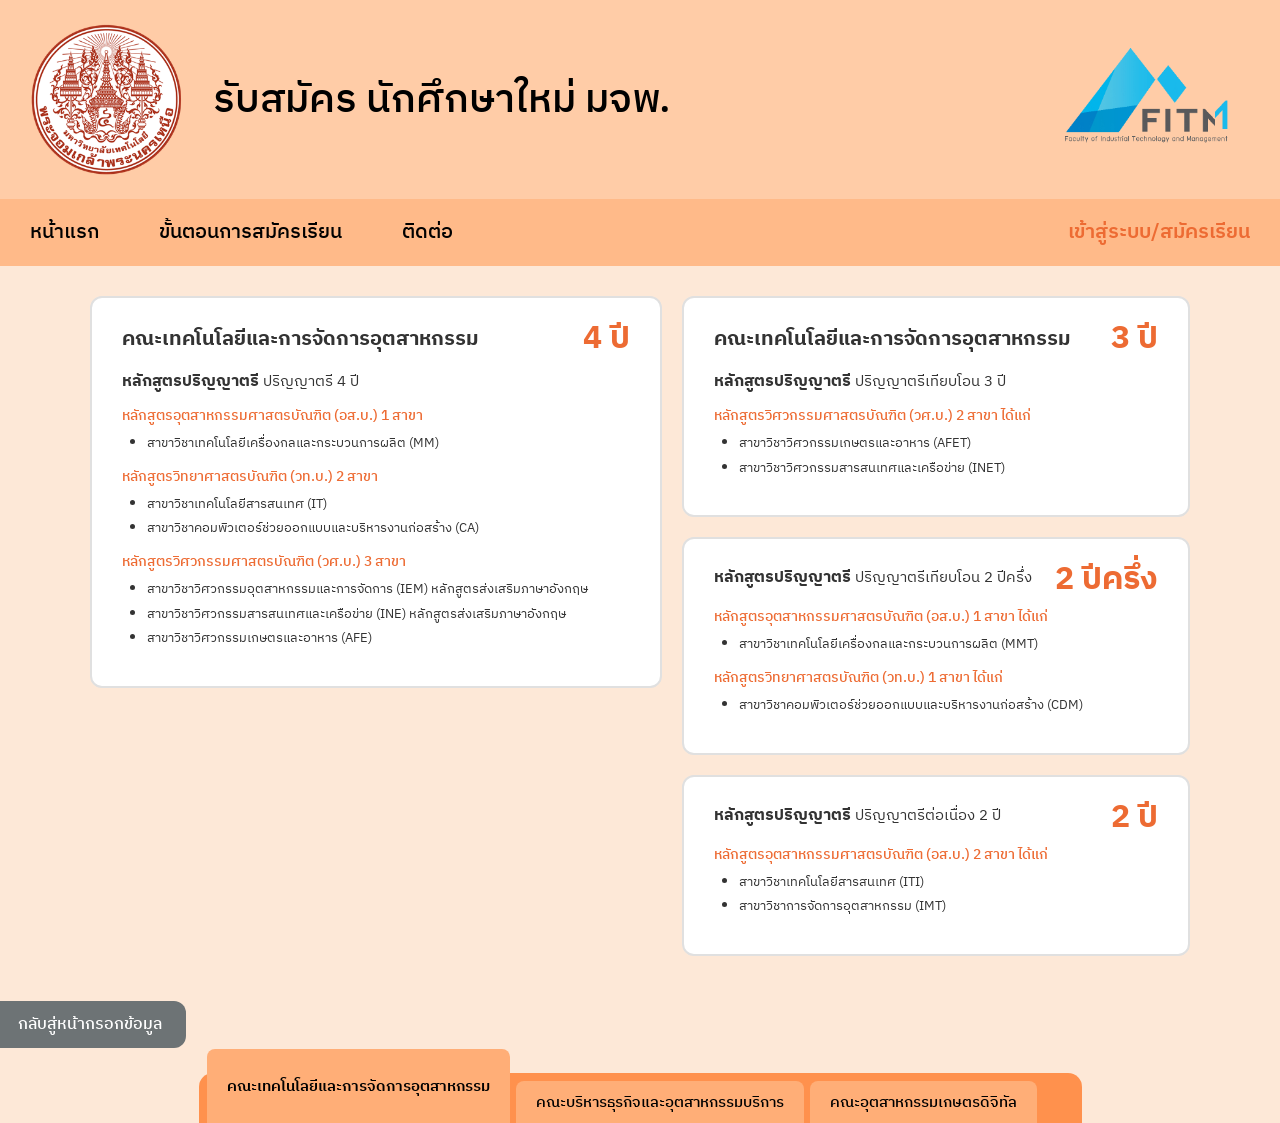
==== ข้อมูลคณะ1.html @ cefc7c91 "web web" ====
<!DOCTYPE html>
<html lang="th">
<head>
    <meta charset="UTF-8">
    <meta name="viewport" content="width=device-width, initial-scale=1.0">
    <title>ข้อมูลคณะเทคโนโลยีและการจัดการอุตสาหกรรม (FITM) - มจพ.</title>
    <link rel="stylesheet" href="css/style.css">
</head>
<body>
    <div class="page">
        <!-- ==================== HEADER (ส่วนหัวเว็บไซต์) ==================== -->
        <header>
            <img src="images/logo_kmutnb-(6).png" alt="โลโก้ มจพ." height="151px">
            <h1>รับสมัคร นักศึกษาใหม่ มจพ.</h1>

            <div class="FITM">
                <img src="images/unnamed.png" alt="โลโก้ FITM" height="98px">
            </div>
        </header>

        <!-- ==================== NAVIGATION (เมนูนำทาง) ==================== -->
        <nav>
            <a href="index.html">หน้าแรก</a>
            <a href="ขั้นตอนการสมัคร.html">ขั้นตอนการสมัครเรียน</a>
            <a href="ติดต่อ.html">ติดต่อ</a>
            <a href="index.html" class="nav-login">เข้าสู่ระบบ/สมัครเรียน</a>
        </nav>

        <!-- ==================== MAIN CONTENT (ข้อมูลคณะ 1) ==================== -->
        <main class="faculty-content">
            <div class="faculty-grid">

                <!-- ===== LEFT CARD: หลักสูตร 4 ปี ===== -->
                <div class="faculty-card">
                    <div class="faculty-card-header">
                        <h2>คณะเทคโนโลยีและการจัดการอุตสาหกรรม</h2>
                        <span class="duration-badge">4 ปี</span>
                    </div>

                    <p class="degree-title">หลักสูตรปริญญาตรี <span class="degree-subtitle">ปริญญาตรี 4 ปี</span></p>

                    <p class="program-name">หลักสูตรอุตสาหกรรมศาสตรบัณฑิต (อส.บ.) 1 สาขา</p>
                    <ul class="branch-list">
                        <li>สาขาวิชาเทคโนโลยีเครื่องกลและกระบวนการผลิต (MM)</li>
                    </ul>

                    <p class="program-name">หลักสูตรวิทยาศาสตรบัณฑิต (วท.บ.) 2 สาขา</p>
                    <ul class="branch-list">
                        <li>สาขาวิชาเทคโนโลยีสารสนเทศ (IT)</li>
                        <li>สาขาวิชาคอมพิวเตอร์ช่วยออกแบบและบริหารงานก่อสร้าง (CA)</li>
                    </ul>

                    <p class="program-name">หลักสูตรวิศวกรรมศาสตรบัณฑิต (วศ.บ.) 3 สาขา</p>
                    <ul class="branch-list">
                        <li>สาขาวิชาวิศวกรรมอุตสาหกรรมและการจัดการ (IEM) หลักสูตรส่งเสริมภาษาอังกฤษ</li>
                        <li>สาขาวิชาวิศวกรรมสารสนเทศและเครือข่าย (INE) หลักสูตรส่งเสริมภาษาอังกฤษ</li>
                        <li>สาขาวิชาวิศวกรรมเกษตรและอาหาร (AFE)</li>
                    </ul>
                </div>

                <!-- ===== RIGHT COLUMN: 3 ปี / 2 ปีครึ่ง / 2 ปี ===== -->
                <div class="faculty-right-col">

                    <!-- 3 ปี -->
                    <div class="faculty-card">
                        <div class="faculty-card-header">
                            <h2>คณะเทคโนโลยีและการจัดการอุตสาหกรรม</h2>
                            <span class="duration-badge">3 ปี</span>
                        </div>
                        <p class="degree-title">หลักสูตรปริญญาตรี <span class="degree-subtitle">ปริญญาตรีเทียบโอน 3 ปี</span></p>
                        <p class="program-name">หลักสูตรวิศวกรรมศาสตรบัณฑิต (วศ.บ.) 2 สาขา ได้แก่</p>
                        <ul class="branch-list">
                            <li>สาขาวิชาวิศวกรรมเกษตรและอาหาร (AFET)</li>
                            <li>สาขาวิชาวิศวกรรมสารสนเทศและเครือข่าย (INET)</li>
                        </ul>
                    </div>

                    <!-- 2 ปีครึ่ง -->
                    <div class="faculty-card">
                        <div class="faculty-card-header">
                            <p class="degree-title" style="margin: 0;">หลักสูตรปริญญาตรี <span class="degree-subtitle">ปริญญาตรีเทียบโอน 2 ปีครึ่ง</span></p>
                            <span class="duration-badge">2 ปีครึ่ง</span>
                        </div>
                        <p class="program-name">หลักสูตรอุตสาหกรรมศาสตรบัณฑิต (อส.บ.) 1 สาขา ได้แก่</p>
                        <ul class="branch-list">
                            <li>สาขาวิชาเทคโนโลยีเครื่องกลและกระบวนการผลิต (MMT)</li>
                        </ul>
                        <p class="program-name">หลักสูตรวิทยาศาสตรบัณฑิต (วท.บ.) 1 สาขา ได้แก่</p>
                        <ul class="branch-list">
                            <li>สาขาวิชาคอมพิวเตอร์ช่วยออกแบบและบริหารงานก่อสร้าง (CDM)</li>
                        </ul>
                    </div>

                    <!-- 2 ปี -->
                    <div class="faculty-card">
                        <div class="faculty-card-header">
                            <p class="degree-title" style="margin: 0;">หลักสูตรปริญญาตรี <span class="degree-subtitle">ปริญญาตรีต่อเนื่อง 2 ปี</span></p>
                            <span class="duration-badge">2 ปี</span>
                        </div>
                        <p class="program-name">หลักสูตรอุตสาหกรรมศาสตรบัณฑิต (อส.บ.) 2 สาขา ได้แก่</p>
                        <ul class="branch-list">
                            <li>สาขาวิชาเทคโนโลยีสารสนเทศ (ITI)</li>
                            <li>สาขาวิชาการจัดการอุตสาหกรรม (IMT)</li>
                        </ul>
                    </div>

                </div>
            </div>
        </main>

        <!-- ==================== FOOTER (ปุ่มกลับและแท็บคณะ) ==================== -->
        <footer class="faculty-footer">
            <div class="footer-back-wrap">
                <a href="ข้อมูลการสมัครเรียน.html" class="btn-back-side">กลับสู่หน้ากรอกข้อมูล</a>
            </div>
            <div class="faculty-tabs-container">
                <div class="faculty-tabs-bar">
                    <a href="ข้อมูลคณะ1.html" class="faculty-tab active">คณะเทคโนโลยีและการจัดการอุตสาหกรรม</a>
                    <a href="ข้อมูลคณะ2.html" class="faculty-tab">คณะบริหารธุรกิจและอุตสาหกรรมบริการ</a>
                    <a href="ข้อมูลคณะ3.html" class="faculty-tab">คณะอุตสาหกรรมเกษตรดิจิทัล</a>
                </div>
            </div>
        </footer>

    </div>
</body>
</html>
---- css/style.css ----
@import url('https://fonts.googleapis.com/css2?family=IBM+Plex+Sans+Thai:wght@100;200;300;400;500;600;700&family=Inter:ital,opsz,wght@0,14..32,100..900;1,14..32,100..900&family=Noto+Sans+Thai:wght@100..900&display=swap');

/* ==========================================================================
   1. GLOBAL STYLES & LAYOUT (สไตล์ทั่วไปและโครงสร้างพื้นฐาน)
   ========================================================================== */
body {
    margin: 0;
    min-height: 100vh;
    background-color: #FFFFFF;
    font-family: "IBM Plex Sans Thai", sans-serif;
}

.page {
    display: flex;
    flex-direction: column;
    min-height: 100vh;
}

/* ==========================================================================
   2. HEADER & NAVIGATION (ส่วนหัวเว็บไซต์และเมนูนำทาง)
   ========================================================================== */
header {
    display: flex;
    background-color: #FFCCA7;
    height: 199px;
    align-items: center;
}

header h1 {
    font-size: 40px;
    font-weight: 500;
}

header img {
    margin: 30px;
}

.FITM {
    margin-left: auto;
    margin-right: 20px;
}

nav {
    background-color: #FFBA89;
    height: 67px;
    display: flex;
    align-items: center;
}

nav a {
    margin: 30px;
    font-size: 20px;
    text-decoration: none;
    color: #000000;
    font-weight: 500;
    transition: color 0.2s;
}

nav a:hover {
    color: #ED6B33;
}

/* ==========================================================================
   3. LOGIN PAGE (หน้าแรก index.html)
   ========================================================================== */
.home {
    min-height: calc(100vh - 199px - 67px);
    background-color: antiquewhite;
    justify-content: center;
    display: flex;
    align-items: flex-start;
    padding-top: 50px;
    background: linear-gradient(
        to top,
        rgba(255, 106, 0, 0.2),
        transparent
    );
}

.login-cart {
    width: 500px;
    background-color: #FFFFFF;
    min-height: 570px;
    min-width: 800px;
    border-radius: 20px;
    border: 4px solid #ACACAC;
    display: flex;
    flex-direction: column;
    align-items: center;
}

.login-cart img {
    margin-top: 40px;
}

.lable-input {
    min-width: 666px;
    margin: 20px 30px;
}

.lable-input label {
    font-size: 18px;
    font-weight: 600;
    display: block;
    margin-bottom: 8px;
}

.lable-input input {
    font-size: 20px;
    width: 100%;
    height: 43px;
    padding: 0 15px;
    background-color: #FBFBFB;
    border-radius: 10px;
    border: 1px solid #D0CBCB;
    box-sizing: border-box;
    font-family: inherit;
}

.lable-input a {
    font-size: 18px;
    font-weight: 400;
    text-decoration: none;
    margin-top: 10px;
    float: right;
    color: #5E5E5E;
}

.lable-input a:hover {
    color: #ED6B33;
}

/* ==========================================================================
   4. STEPPER PROGRESS BAR (แถบแสดงขั้นตอนการสมัคร)
   ========================================================================== */
.main-content {
    display: flex;
    flex-direction: column;
    align-items: center;
    padding-bottom: 50px;
}

.lod-- {
    height: 120px;
    width: 85%;
    max-width: 1187px;
    display: grid;
    margin-top: 20px;
}

.stepper {
    display: flex;
    width: 100%;
}

.step {
    flex: 1;
    position: relative;
    text-align: center;
}

.step::before {
    content: "";
    position: absolute;
    top: 53px;
    left: -50%;
    width: 100%;
    height: 5px;
    background: #D9D9D9;
    z-index: 0;
}

.step:first-child::before {
    content: none;
}

.circle {
    position: relative;
    z-index: 1;
    width: 15px;
    height: 15px;
    margin: 15px auto 8px;
    border-radius: 50%;
    background-color: #D9D9D9;
    display: flex;
    align-items: center;
    justify-content: center;
}

.label {
    font-size: 20px;
    font-weight: 500;
}

/* สีหลอดขั้นตอนที่ทำแล้ว หรือกำลังทำ (#FF984E) */
.step.active::before,
.step.completed::before {
    background: #FF984E;
}

.step.active .circle,
.step.completed .circle {
    background-color: #FF984E;
}

/* ==========================================================================
   5. FORM CONTAINER & COMMON INPUTS (กรอบแบบฟอร์มหลักและอินพุต)
   ========================================================================== */
.form-container {
    width: 80%;
    margin: 0 auto;
    padding: 30px;
    border-radius: 20px;
    border: 3px solid #ACACAC;
    background-color: #FFFFFF;
    box-sizing: border-box;
}

.form-container h1 {
    text-align: center;
    font-size: 28px;
    font-weight: 700;
    margin-bottom: 20px;
    margin-top: 0;
}

.form-container h2 {
    font-size: 22px;
    font-weight: 600;
    margin-bottom: 20px;
    margin-top: 0;
}

.form-row {
    display: flex;
    gap: 20px;
    margin-bottom: 16px;
    flex-wrap: wrap;
}

.form-group {
    display: flex;
    flex-direction: column;
    flex: 1;
}

.form-group label {
    font-size: 14px;
    margin-bottom: 6px;
}

/* รูปแบบอินพุตและตัวเลือกมาตรฐาน */
.form-group input[type="text"],
.form-group input[type="date"],
.form-group input[type="tel"],
.form-group input[type="email"],
.form-group select {
    padding: 12px 14px;
    border: 1px solid #D0CBCB;
    border-radius: 6px;
    font-size: 14px;
    background-color: #FBFBFB;
    font-family: "IBM Plex Sans Thai", sans-serif;
    box-sizing: border-box;
}

.form-group select {
    width: 100%;
    height: 50px;
    line-height: 1.4;
}

.col-full {
    flex: 1 1 100%;
}

/* ตัวเลือกเพศ (วิทยุ) */
.gender-options {
    display: flex;
    align-items: center;
    gap: 16px;
    height: 46px;
    padding: 0 14px;
    background-color: #FBFBFB;
    border-radius: 6px;
    border: 1px solid #D0CBCB;
    box-sizing: border-box;
}

.radio-label {
    display: flex;
    align-items: center;
    gap: 6px;
    font-size: 14px;
    font-weight: normal;
    cursor: pointer;
}
.form-label h1{
     width: 80%;
    margin: 0 auto;
    padding: 30px;
    border-radius: 20px;
    color: #2ECC71;
    background-color: #FFFFFF;
    box-sizing: border-box;
}
.form-label2 h1{
    width: 100%;
    margin: 0;
    padding: 30px 0 10px 0;
    border-radius: 20px;
    color: #2ECC71;
    background-color: #FFFFFF;
    box-sizing: border-box;
    text-align: left;
}
.form-img img{
    float: left;
    width: 40%;
    margin: 0 40px 20px 0;
    padding: 30px;
    border-radius: 20px;
    border: 3px solid #ACACAC;
    background-color: #FFFFFF;
    box-sizing: border-box;
}
.form-img2 {
    display: flex;
    justify-content: center; 
    gap: 20px;               
}

.form-img2 img {
    width: 45%;             
    padding: 30px;
    border-radius: 20px;
    border: 3px solid #ACACAC;
    background-color: #FFFFFF;
    box-sizing: border-box;
}
.form-container-img {
    width: 80%;
    margin: 0 auto;
    padding: 30px;
    border-radius: 20px;
    border: 3px solid #ACACAC;
    background-color: #FFFFFF;
    box-sizing: border-box;
}

/* ==========================================================================
   6. PAGE 1: ข้อมูลส่วนตัว (Personal Info Page)
   ========================================================================== */
.row-name {
    width: 100%;
}

.col-prefix {
    flex: 0 0 170px;
    max-width: 100%;
}

.col-prefix select {
    width: 100%;
    height: 50px;
}

.col-firstname,
.col-lastname {
    flex: 1;
}

/* โซนอัปโหลดรูปภาพส่วนตัว */
.row-upload {
    flex-direction: column;
    gap: 12px;
}

.upload-controls {
    display: flex;
    align-items: center;
    gap: 12px;
    flex-wrap: wrap;
}

.upload-label {
    display: inline-block;
    background: #e8734a;
    color: #FFFFFF;
    padding: 8px 20px;
    border-radius: 6px;
    cursor: pointer;
    font-size: 14px;
}

.file-input {
    display: none;
}

.badge-example {
    background: #e8734a;
    display: flex;
    align-items: center;
    border-radius: 20%;
    gap: 12px;
    flex-wrap: wrap;
}

.file-note {
    width: 100%;
    font-size: 12px;
    color: #888888;
    margin: 4px 0 0;
}

/* ==========================================================================
   7. PAGE 2: ข้อมูลสถานศึกษาเดิม (School Info Page)
   ========================================================================== */
.col-school-name {
    flex: 0 0 635px;
    max-width: 100%;
}

.col-plan {
    flex: 0 0 300px;
    max-width: 100%;
}

.col-gpax {
    flex: 0 0 134px;
    max-width: 100%;
}

.btn-orange-file {
    background-color: #FF984E !important;
}

.preview-container {
    display: flex;
    gap: 20px;
    margin-top: 12px;
}

.preview-box-item {
    display: flex;
    flex-direction: column;
    align-items: center;
    gap: 6px;
}

.image-preview {
    width: 140px;
    height: 160px;
    background: #FBFBFB;
    border: 2px dashed #D0CBCB;
    border-radius: 6px;
    display: flex;
    align-items: center;
    justify-content: center;
    color: #888888;
    font-size: 13px;
    text-align: center;
    padding: 8px;
    box-sizing: border-box;
}

/* ==========================================================================
   8. PAGE 3: ข้อมูลผู้ปกครอง (Parent Info Page)
   ========================================================================== */
.parent-card {
    border: 2px solid #E0E0E0;
    border-radius: 14px;
    padding: 20px;
    margin-bottom: 24px;
    background-color: #FAFAFA;
}

.parent-card-title {
    font-size: 20px;
    font-weight: 700;
    color: #000000;
    margin-top: 0;
    margin-bottom: 16px;
    border-bottom: 2px solid #FFCCA7;
    padding-bottom: 8px;
}

.col-occupation {
    flex: 0 0 177px;
    max-width: 100%;
}

.col-income {
    flex: 0 0 298px;
    max-width: 100%;
}

.col-phone-parent {
    flex: 0 0 547px;
    max-width: 100%;
}

/* ==========================================================================
   9. PAGE 4: ข้อมูลการสมัครเรียน (Application Form Page)
   ========================================================================== */
.form-group-select-custom {
    max-width: 320px;
    margin-bottom: 20px;
}

.form-group-select-custom label {
    font-size: 16px;
    font-weight: 500;
    margin-bottom: 8px;
    display: block;
}

.form-group-select-custom select {
    width: 100%;
    height: 46px;
    padding: 8px 14px;
    border: 1px solid #D0CBCB;
    border-radius: 8px;
    font-size: 15px;
    background-color: #FBFBFB;
    font-family: "IBM Plex Sans Thai", sans-serif;
    color: #555555;
    box-sizing: border-box;
}

.btn-faculty-info {
    background-color: #FF8A48;
    color: #FFFFFF !important;
    border-radius: 10px;
    padding: 12px 24px;
    font-size: 18px;
    font-weight: 500;
    text-decoration: none;
    display: inline-flex;
    align-items: center;
    gap: 10px;
    border: none;
    cursor: pointer;
    margin-top: 15px;
    margin-bottom: 30px;
    transition: background-color 0.2s;
}

.btn-faculty-info:hover {
    background-color: #e67838;
}

/* ==========================================================================
   10. PAGE 5: เช็คสถานะ (Check Status Page)
   ========================================================================== */
.status-success-text {
    color: #2ECC71;
    font-size: 18px;
    font-weight: 600;
    text-align: center;
    margin-top: -10px;
    margin-bottom: 20px;
}

.status-card {
    border: 2.5px solid #B0B0B0;
    border-radius: 20px;
    padding: 30px 40px 28px;
    max-width: 620px;
    margin: 0 auto 20px;
    text-align: center;
    background-color: #FFFFFF;
    box-sizing: border-box;
}

.status-card h2 {
    font-size: 24px;
    font-weight: 600;
    color: #000000;
    margin-top: 0;
    margin-bottom: 20px;
}

.status-card .status-msg {
    font-size: 26px;
    font-weight: 600;
    color: #ED6B33;
    margin-bottom: 24px;
}

.status-seal-img {
    width: 170px;
    height: auto;
    margin: 10px auto 35px;
    display: block;
}

.status-card-footer {
    display: flex;
    justify-content: flex-start;
}

.btn-edit-info {
    background: #606060;
    color: #FFFFFF !important;
    border: none;
    padding: 10px 26px;
    border-radius: 8px;
    font-size: 15px;
    font-family: "IBM Plex Sans Thai", sans-serif;
    text-decoration: none;
    display: inline-block;
    cursor: pointer;
    transition: background 0.2s;
}

.btn-edit-info:hover {
    background: #4a4a4a;
}

/* ==========================================================================
   11. PAGE: ขั้นตอนการสมัคร (Application Steps Page)
   ========================================================================== */
.steps-container {
    width: 80%;
    max-width: 900px;
    margin: 40px auto;
    padding: 35px 45px;
    background-color: #FFFFFF;
    border: 3px solid #ACACAC;
    border-radius: 20px;
    box-sizing: border-box;
}

.step-info-item {
    margin-bottom: 28px;
}

.step-info-item:last-child {
    margin-bottom: 0;
}

.step-info-item h3 {
    font-size: 22px;
    font-weight: 700;
    color: #000000;
    margin-top: 0;
    margin-bottom: 8px;
}

.step-info-item p {
    font-size: 15px;
    color: #333333;
    line-height: 1.6;
    margin: 0;
}

/* ==========================================================================
   12. PAGE: ติดต่อ (Contact Page)
   ========================================================================== */
.contact-container {
    width: 85%;
    max-width: 980px;
    margin: 40px auto;
    padding: 30px;
    background-color: #FFFFFF;
    border: 2.5px solid #ACACAC;
    border-radius: 20px;
    display: flex;
    gap: 35px;
    align-items: center;
    box-sizing: border-box;
}

.contact-map-box {
    flex: 1;
    min-height: 340px;
    border: 1.5px solid #D0CBCB;
    border-radius: 16px;
    padding: 16px;
    display: flex;
    flex-direction: column;
    align-items: center;
    justify-content: flex-start;
    background-color: #FFFFFF;
    box-sizing: border-box;
}

.contact-map-title {
    font-size: 18px;
    font-weight: 600;
    color: #333333;
    margin-bottom: 12px;
    text-align: center;
}

.contact-map-iframe {
    width: 100%;
    height: 260px;
    border: none;
    border-radius: 12px;
}

.contact-info-box {
    flex: 1;
    display: flex;
    flex-direction: column;
    justify-content: center;
}

.contact-info-box h2 {
    font-size: 20px;
    font-weight: 600;
    color: #000000;
    margin-top: 0;
    margin-bottom: 24px;
    line-height: 1.4;
}

.contact-info-box .contact-heading {
    font-size: 24px;
    font-weight: 600;
    color: #ED6B33;
    margin-top: 0;
    margin-bottom: 16px;
}

.contact-info-list {
    display: flex;
    flex-direction: column;
    gap: 12px;
    font-size: 16px;
    color: #333333;
}

.contact-info-list p {
    margin: 0;
    line-height: 1.5;
}

/* ==========================================================================
   13. BUTTONS & UTILITIES (ปุ่มและคลาสส่วนกลาง)
   ========================================================================== */
.btn {
    font-family: "IBM Plex Sans Thai", sans-serif;
    font-weight: 500;
    min-width: 160px;
    min-height: 55px;
    border-radius: 10px;
    font-size: 20px;
    color: #FFFFFF;
    border: none;
    cursor: pointer;
}

.btn-orange {
    background-color: #ED6B33;
}

.btn-orange:hover {
    background-color: #c2582b;
    transition: background-color 0.2s;
}

/* แถววางปุ่มฝั่งซ้ายคู่กัน (ถัดไป สีส้ม & ย้อนกลับ สีเทา) */
.row-action-left {
    display: flex;
    gap: 16px;
    align-items: center;
    margin-top: 24px;
}
.row-action-right {
    float: right;
    display: flex;
    gap: 16px;
    align-items: center;
    margin-top: 24px;
}

.btn-submit-orange {
    background: #ED6B33;
    color: #FFFFFF;
    border: none;
    padding: 10px 32px;
    border-radius: 8px;
    font-size: 16px;
    font-family: "IBM Plex Sans Thai", sans-serif;
    cursor: pointer;
    transition: background-color 0.2s;
}

.btn-submit-orange:hover {
    background: #d95d28;
}

.btn-back-gray {
    background: #707070;
    color: #FFFFFF;
    border: none;
    padding: 10px 28px;
    border-radius: 8px;
    font-size: 16px;
    font-family: "IBM Plex Sans Thai", sans-serif;
    text-decoration: none;
    display: inline-block;
    cursor: pointer;
    transition: background-color 0.2s;
}

.btn-back-gray:hover {
    background: #585858;
}


/*|| ============ ของเขต ============ ||*/
/*\/ ________________________________ \/*/

/* ==========================================================================
   14. PAGE: ข้อมูลคณะ (Faculty Info Pages - ข้อมูลคณะ 1, 2, 3)
   ========================================================================== */

/* ---------- พื้นที่หลัก ---------- */
.faculty-content {
    padding: 30px 50px;
    background-color: #FDE8D7;
    flex: 1;
}

/* ---------- Grid 2 คอลัมน์ (ข้อมูลคณะ 1) ---------- */
.faculty-grid {
    display: flex;
    gap: 20px;
    max-width: 1100px;
    margin: 0 auto;
    align-items: flex-start;
}

.faculty-grid > .faculty-card {
    flex: 1;
}

.faculty-right-col {
    flex: 1;
    display: flex;
    flex-direction: column;
    gap: 20px;
}

/* ---------- คอลัมน์เดียว (ข้อมูลคณะ 2, 3) ---------- */
.faculty-single {
    max-width: 700px;
    margin: 0 auto;
    display: flex;
    flex-direction: column;
    gap: 20px;
}

/* ---------- การ์ดข้อมูลคณะ ---------- */
.faculty-card {
    background: #ffffff;
    border: 2px solid #e0e0e0;
    border-radius: 12px;
    padding: 25px 30px;
}

.faculty-card h2 {
    font-size: 20px;
    font-weight: 700;
    margin: 0 0 10px 0;
    color: #333333;
}

/* ---------- หัวการ์ด (ชื่อคณะ + จำนวนปี) ---------- */
.faculty-card-header {
    display: flex;
    justify-content: space-between;
    align-items: flex-start;
    gap: 15px;
    margin-bottom: 5px;
}

.faculty-card-header h2 {
    margin-bottom: 0;
}

/* ---------- ป้ายจำนวนปี (4 ปี, 3 ปี, 2 ปีครึ่ง, 2 ปี) ---------- */
.duration-badge {
    color: #ED6B33;
    font-size: 32px;
    font-weight: 700;
    white-space: nowrap;
    line-height: 1;
}

/* ---------- หัวข้อระดับปริญญา ---------- */
.degree-title {
    font-size: 16px;
    font-weight: 700;
    margin: 12px 0 5px;
    color: #333333;
}

.degree-subtitle {
    font-weight: 400;
    font-size: 15px;
}

/* ---------- ชื่อหลักสูตร (ตัวสีส้ม) ---------- */
.program-name {
    color: #ED6B33;
    font-size: 14px;
    font-weight: 500;
    margin: 10px 0 5px;
    line-height: 1.5;
}

/* ---------- รายชื่อสาขาวิชา ---------- */
.branch-list {
    list-style-type: disc;
    padding-left: 25px;
    margin: 5px 0 10px;
    font-size: 13px;
    line-height: 1.9;
    color: #333333;
}

/* ---------- รายชื่อแขนงวิชา (ย่อย) ---------- */
.sub-branch-list {
    list-style-type: '- ';
    padding-left: 20px;
    margin: 4px 0;
    font-size: 13px;
    line-height: 1.8;
}

/* ---------- ส่วนท้าย (Footer: ปุ่มกลับ + แท็บคณะ) ---------- */
.faculty-footer {
    background-color: #FDE8D7;
    padding-top: 15px;
    margin-top: auto;
}

/* ปุ่มกลับสู่หน้ากรอกข้อมูล (ติดขอบซ้ายจอ ขอบขวามนตามรูปที่ 2) */
.footer-back-wrap {
    margin-bottom: 25px;
}

.btn-back-side {
    background-color: #6D7375;
    color: #FFFFFF;
    text-decoration: none;
    font-size: 16px;
    font-weight: 500;
    font-family: inherit;
    padding: 10px 24px 10px 18px;
    border-radius: 0 12px 12px 0;
    display: inline-block;
    transition: background-color 0.2s;
}

.btn-back-side:hover {
    background-color: #555B5E;
}

/* แถบแท็บเลือกคณะด้านล่าง (จัดกึ่งกลาง) */
.faculty-tabs-container {
    display: flex;
    justify-content: center;
}

.faculty-tabs-bar {
    background-color: #FF914D;
    display: inline-flex;
    align-items: flex-end;
    gap: 6px;
    height: 50px;
    padding: 0 45px 0 8px;
    border-radius: 14px 14px 0 0;
    box-sizing: border-box;
}

.faculty-tab {
    background-color: #FFAE77;
    color: #000000;
    text-decoration: none;
    font-size: 15px;
    font-weight: 500;
    font-family: inherit;
    height: 42px;
    padding: 0 20px;
    border-radius: 8px 8px 0 0;
    display: inline-flex;
    align-items: center;
    justify-content: center;
    white-space: nowrap;
    box-sizing: border-box;
    flex-shrink: 0;
    transition: background-color 0.2s;
}

.faculty-tab:hover {
    background-color: #FFBD8E;
}

/* แท็บคณะที่เปิดอยู่ (Active Tab: สูงขึ้นเด่นเหนือแถบส้ม) */
.faculty-tab.active {
    height: 74px;
    background-color: #FFAE77;
    font-weight: 600;
}

/* ---------- ลิงก์เข้าสู่ระบบใน nav (ชิดขวา) ---------- */
.nav-login {
    margin-left: auto;
    color: #ED6B33 !important;
    font-weight: 600 !important;
}
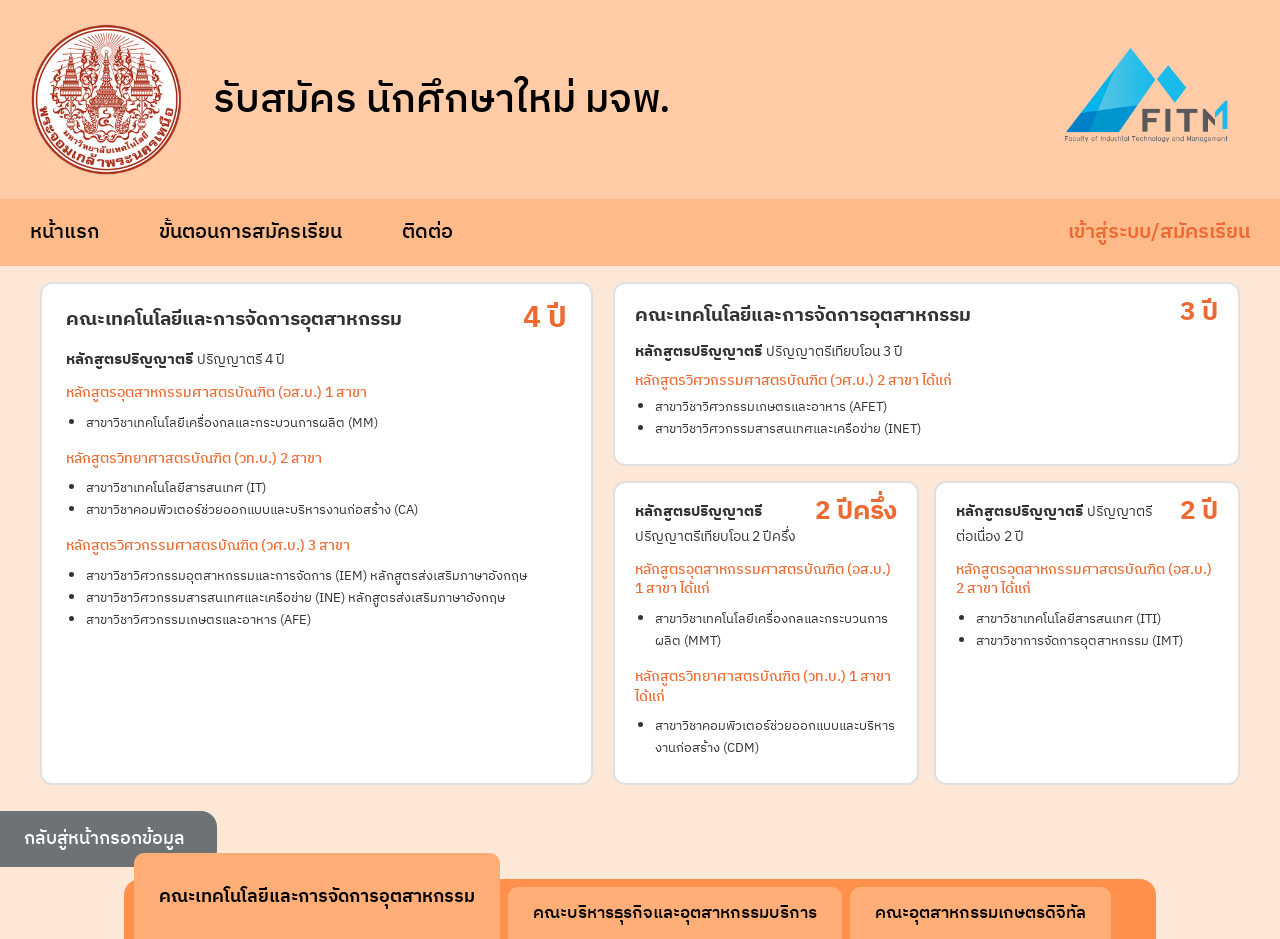
==== commit 0f94c022: "web" ====
--- a/ข้อมูลคณะ1.html
+++ b/ข้อมูลคณะ1.html
@@ -62,7 +62,7 @@
                 <div class="faculty-right-col">
 
                     <!-- 3 ปี -->
-                    <div class="faculty-card">
+                    <div class="faculty-card faculty-card-compact">
                         <div class="faculty-card-header">
                             <h2>คณะเทคโนโลยีและการจัดการอุตสาหกรรม</h2>
                             <span class="duration-badge">3 ปี</span>
@@ -75,33 +75,36 @@
                         </ul>
                     </div>
 
-                    <!-- 2 ปีครึ่ง -->
-                    <div class="faculty-card">
-                        <div class="faculty-card-header">
-                            <p class="degree-title" style="margin: 0;">หลักสูตรปริญญาตรี <span class="degree-subtitle">ปริญญาตรีเทียบโอน 2 ปีครึ่ง</span></p>
-                            <span class="duration-badge">2 ปีครึ่ง</span>
+                    <!-- 2 ปีครึ่ง และ 2 ปี จัดวางคู่กันเพื่อความสมดุล -->
+                    <div class="faculty-sub-row">
+                        <!-- 2 ปีครึ่ง -->
+                        <div class="faculty-card faculty-card-compact">
+                            <div class="faculty-card-header">
+                                <p class="degree-title" style="margin: 0;">หลักสูตรปริญญาตรี <span class="degree-subtitle">ปริญญาตรีเทียบโอน 2 ปีครึ่ง</span></p>
+                                <span class="duration-badge">2 ปีครึ่ง</span>
+                            </div>
+                            <p class="program-name">หลักสูตรอุตสาหกรรมศาสตรบัณฑิต (อส.บ.) 1 สาขา ได้แก่</p>
+                            <ul class="branch-list">
+                                <li>สาขาวิชาเทคโนโลยีเครื่องกลและกระบวนการผลิต (MMT)</li>
+                            </ul>
+                            <p class="program-name">หลักสูตรวิทยาศาสตรบัณฑิต (วท.บ.) 1 สาขา ได้แก่</p>
+                            <ul class="branch-list">
+                                <li>สาขาวิชาคอมพิวเตอร์ช่วยออกแบบและบริหารงานก่อสร้าง (CDM)</li>
+                            </ul>
                         </div>
-                        <p class="program-name">หลักสูตรอุตสาหกรรมศาสตรบัณฑิต (อส.บ.) 1 สาขา ได้แก่</p>
-                        <ul class="branch-list">
-                            <li>สาขาวิชาเทคโนโลยีเครื่องกลและกระบวนการผลิต (MMT)</li>
-                        </ul>
-                        <p class="program-name">หลักสูตรวิทยาศาสตรบัณฑิต (วท.บ.) 1 สาขา ได้แก่</p>
-                        <ul class="branch-list">
-                            <li>สาขาวิชาคอมพิวเตอร์ช่วยออกแบบและบริหารงานก่อสร้าง (CDM)</li>
-                        </ul>
-                    </div>
 
-                    <!-- 2 ปี -->
-                    <div class="faculty-card">
-                        <div class="faculty-card-header">
-                            <p class="degree-title" style="margin: 0;">หลักสูตรปริญญาตรี <span class="degree-subtitle">ปริญญาตรีต่อเนื่อง 2 ปี</span></p>
-                            <span class="duration-badge">2 ปี</span>
+                        <!-- 2 ปี -->
+                        <div class="faculty-card faculty-card-compact">
+                            <div class="faculty-card-header">
+                                <p class="degree-title" style="margin: 0;">หลักสูตรปริญญาตรี <span class="degree-subtitle">ปริญญาตรีต่อเนื่อง 2 ปี</span></p>
+                                <span class="duration-badge">2 ปี</span>
+                            </div>
+                            <p class="program-name">หลักสูตรอุตสาหกรรมศาสตรบัณฑิต (อส.บ.) 2 สาขา ได้แก่</p>
+                            <ul class="branch-list">
+                                <li>สาขาวิชาเทคโนโลยีสารสนเทศ (ITI)</li>
+                                <li>สาขาวิชาการจัดการอุตสาหกรรม (IMT)</li>
+                            </ul>
                         </div>
-                        <p class="program-name">หลักสูตรอุตสาหกรรมศาสตรบัณฑิต (อส.บ.) 2 สาขา ได้แก่</p>
-                        <ul class="branch-list">
-                            <li>สาขาวิชาเทคโนโลยีสารสนเทศ (ITI)</li>
-                            <li>สาขาวิชาการจัดการอุตสาหกรรม (IMT)</li>
-                        </ul>
                     </div>
 
                 </div>
--- a/css/style.css
+++ b/css/style.css
@@ -812,16 +812,14 @@
 }
 
 
-/*|| ============ ของเขต ============ ||*/
-/*\/ ________________________________ \/*/
-
-/* ==========================================================================
-   14. PAGE: ข้อมูลคณะ (Faculty Info Pages - ข้อมูลคณะ 1, 2, 3)
+
+/* ==========================================================================
+   14. PAGE: ข้อมูลคณะ (Faculty Info Pages - ข้อมูลคณะ 1, 2, 3))
    ========================================================================== */
 
 /* ---------- พื้นที่หลัก ---------- */
 .faculty-content {
-    padding: 30px 50px;
+    padding: 16px 40px;
     background-color: #FDE8D7;
     flex: 1;
 }
@@ -830,29 +828,79 @@
 .faculty-grid {
     display: flex;
     gap: 20px;
-    max-width: 1100px;
+    max-width: 1200px;
     margin: 0 auto;
-    align-items: flex-start;
+    align-items: stretch;
 }
 
 .faculty-grid > .faculty-card {
     flex: 1;
+    display: flex;
+    flex-direction: column;
 }
 
 .faculty-right-col {
+    flex: 1.25;
+    display: flex;
+    flex-direction: column;
+    gap: 15px;
+}
+
+.faculty-sub-row {
+    display: flex;
+    gap: 15px;
     flex: 1;
-    display: flex;
-    flex-direction: column;
-    gap: 20px;
+}
+
+.faculty-sub-row > .faculty-card {
+    flex: 1;
+    display: flex;
+    flex-direction: column;
 }
 
 /* ---------- คอลัมน์เดียว (ข้อมูลคณะ 2, 3) ---------- */
 .faculty-single {
-    max-width: 700px;
-    margin: 0 auto;
-    display: flex;
-    flex-direction: column;
-    gap: 20px;
+    width: 85%;
+    max-width: 1000px;
+    margin: 55px auto 0;
+    display: flex;
+    flex-direction: column;
+    gap: 14px;
+}
+
+.faculty-single .faculty-card {
+    padding: 16px 32px;
+    border-radius: 14px;
+}
+
+.faculty-single .faculty-card h2 {
+    font-size: 19px;
+    margin: 0 0 6px 0;
+}
+
+.faculty-single .degree-title {
+    font-size: 15.5px;
+    margin: 8px 0 4px;
+}
+
+.faculty-single .program-name {
+    font-size: 14px;
+    margin: 7px 0 3px;
+    line-height: 1.4;
+}
+
+.faculty-single .branch-list {
+    font-size: 13.5px;
+    line-height: 1.65;
+    padding-left: 22px;
+    margin: 3px 0 6px;
+}
+
+.faculty-single .sub-branch-list {
+    font-size: 13px;
+    line-height: 1.55;
+    padding-left: 18px;
+    margin: 3px 0;
 }
 
 /* ---------- การ์ดข้อมูลคณะ ---------- */
@@ -860,13 +908,22 @@
     background: #ffffff;
     border: 2px solid #e0e0e0;
     border-radius: 12px;
-    padding: 25px 30px;
+    padding: 20px 24px;
+    box-sizing: border-box;
+}
+
+.faculty-card-compact {
+    padding: 16px 20px;
+}
+
+.faculty-card-compact .duration-badge {
+    font-size: 26px;
 }
 
 .faculty-card h2 {
-    font-size: 20px;
+    font-size: 19px;
     font-weight: 700;
-    margin: 0 0 10px 0;
+    margin: 0 0 8px 0;
     color: #333333;
 }
 
@@ -875,18 +932,18 @@
     display: flex;
     justify-content: space-between;
     align-items: flex-start;
-    gap: 15px;
-    margin-bottom: 5px;
+    gap: 12px;
+    margin-bottom: 4px;
 }
 
 .faculty-card-header h2 {
     margin-bottom: 0;
 }
 
-/* ---------- ป้ายจำนวนปี (4 ปี, 3 ปี, 2 ปีครึ่ง, 2 ปี) ---------- */
+/* ---------- ป้ายจำนวนปี ---------- */
 .duration-badge {
     color: #ED6B33;
-    font-size: 32px;
+    font-size: 30px;
     font-weight: 700;
     white-space: nowrap;
     line-height: 1;
@@ -894,66 +951,96 @@
 
 /* ---------- หัวข้อระดับปริญญา ---------- */
 .degree-title {
-    font-size: 16px;
+    font-size: 15px;
     font-weight: 700;
-    margin: 12px 0 5px;
+    margin: 8px 0 4px;
     color: #333333;
 }
 
 .degree-subtitle {
     font-weight: 400;
-    font-size: 15px;
-}
-
-/* ---------- ชื่อหลักสูตร (ตัวสีส้ม) ---------- */
+    font-size: 14px;
+}
+
+/* ---------- ชื่อหลักสูตร ---------- */
 .program-name {
     color: #ED6B33;
-    font-size: 14px;
+    font-size: 13.5px;
     font-weight: 500;
-    margin: 10px 0 5px;
-    line-height: 1.5;
+    margin: 8px 0 4px;
+    line-height: 1.45;
 }
 
 /* ---------- รายชื่อสาขาวิชา ---------- */
 .branch-list {
     list-style-type: disc;
-    padding-left: 25px;
-    margin: 5px 0 10px;
+    padding-left: 20px;
+    margin: 4px 0 8px;
     font-size: 13px;
-    line-height: 1.9;
+    line-height: 1.7;
     color: #333333;
 }
 
-/* ---------- รายชื่อแขนงวิชา (ย่อย) ---------- */
+/* ---------- รายชื่อวิชา (ย่อย) ---------- */
 .sub-branch-list {
     list-style-type: '- ';
-    padding-left: 20px;
+    padding-left: 18px;
     margin: 4px 0;
     font-size: 13px;
-    line-height: 1.8;
+    line-height: 1.6;
+}
+
+@media (max-width: 992px) {
+    .faculty-grid {
+        flex-direction: column;
+    }
+    .faculty-sub-row {
+        flex-direction: column;
+    }
+    .faculty-single {
+        width: 92%;
+        margin: 20px auto 0;
+    }
+    .faculty-single .faculty-card {
+        padding: 22px 24px;
+    }
+    .faculty-tabs-bar {
+        overflow-x: auto;
+        max-width: 100%;
+        padding: 0 15px 0 8px;
+    }
+    .faculty-tab {
+        font-size: 14px;
+        padding: 0 14px;
+        height: 44px;
+    }
+    .faculty-tab.active {
+        font-size: 14.5px;
+        height: 60px;
+    }
 }
 
 /* ---------- ส่วนท้าย (Footer: ปุ่มกลับ + แท็บคณะ) ---------- */
 .faculty-footer {
     background-color: #FDE8D7;
-    padding-top: 15px;
+    padding-top: 10px;
     margin-top: auto;
 }
 
-/* ปุ่มกลับสู่หน้ากรอกข้อมูล (ติดขอบซ้ายจอ ขอบขวามนตามรูปที่ 2) */
+/* ปุ่มกลับสู่หน้ากรอกข้อมูล (ติดขอบซ้ายจอ) */
 .footer-back-wrap {
-    margin-bottom: 25px;
+    margin-bottom: 12px;
 }
 
 .btn-back-side {
     background-color: #6D7375;
     color: #FFFFFF;
     text-decoration: none;
-    font-size: 16px;
+    font-size: 18px;
     font-weight: 500;
     font-family: inherit;
-    padding: 10px 24px 10px 18px;
-    border-radius: 0 12px 12px 0;
+    padding: 13px 32px 13px 24px;
+    border-radius: 0 16px 16px 0;
     display: inline-block;
     transition: background-color 0.2s;
 }
@@ -962,7 +1049,7 @@
     background-color: #555B5E;
 }
 
-/* แถบแท็บเลือกคณะด้านล่าง (จัดกึ่งกลาง) */
+/* แถบแท็บเลือกคณะด้านล่าง  */
 .faculty-tabs-container {
     display: flex;
     justify-content: center;
@@ -972,10 +1059,10 @@
     background-color: #FF914D;
     display: inline-flex;
     align-items: flex-end;
-    gap: 6px;
-    height: 50px;
-    padding: 0 45px 0 8px;
-    border-radius: 14px 14px 0 0;
+    gap: 8px;
+    height: 60px;
+    padding: 0 45px 0 10px;
+    border-radius: 16px 16px 0 0;
     box-sizing: border-box;
 }
 
@@ -983,33 +1070,34 @@
     background-color: #FFAE77;
     color: #000000;
     text-decoration: none;
-    font-size: 15px;
+    font-size: 17px;
     font-weight: 500;
     font-family: inherit;
-    height: 42px;
-    padding: 0 20px;
-    border-radius: 8px 8px 0 0;
+    height: 52px;
+    padding: 0 25px;
+    border-radius: 10px 10px 0 0;
     display: inline-flex;
     align-items: center;
     justify-content: center;
     white-space: nowrap;
     box-sizing: border-box;
     flex-shrink: 0;
-    transition: background-color 0.2s;
+    transition: background-color 0.2s, height 0.2s;
 }
 
 .faculty-tab:hover {
     background-color: #FFBD8E;
 }
 
-/* แท็บคณะที่เปิดอยู่ (Active Tab: สูงขึ้นเด่นเหนือแถบส้ม) */
+/* แท็บคณะที่เปิดอยู่ */
 .faculty-tab.active {
-    height: 74px;
+    height: 86px;
     background-color: #FFAE77;
     font-weight: 600;
-}
-
-/* ---------- ลิงก์เข้าสู่ระบบใน nav (ชิดขวา) ---------- */
+    font-size: 17.5px;
+}
+
+/* ---------- ลิงก์เข้าสู่ระบบใน nav ---------- */
 .nav-login {
     margin-left: auto;
     color: #ED6B33 !important;
